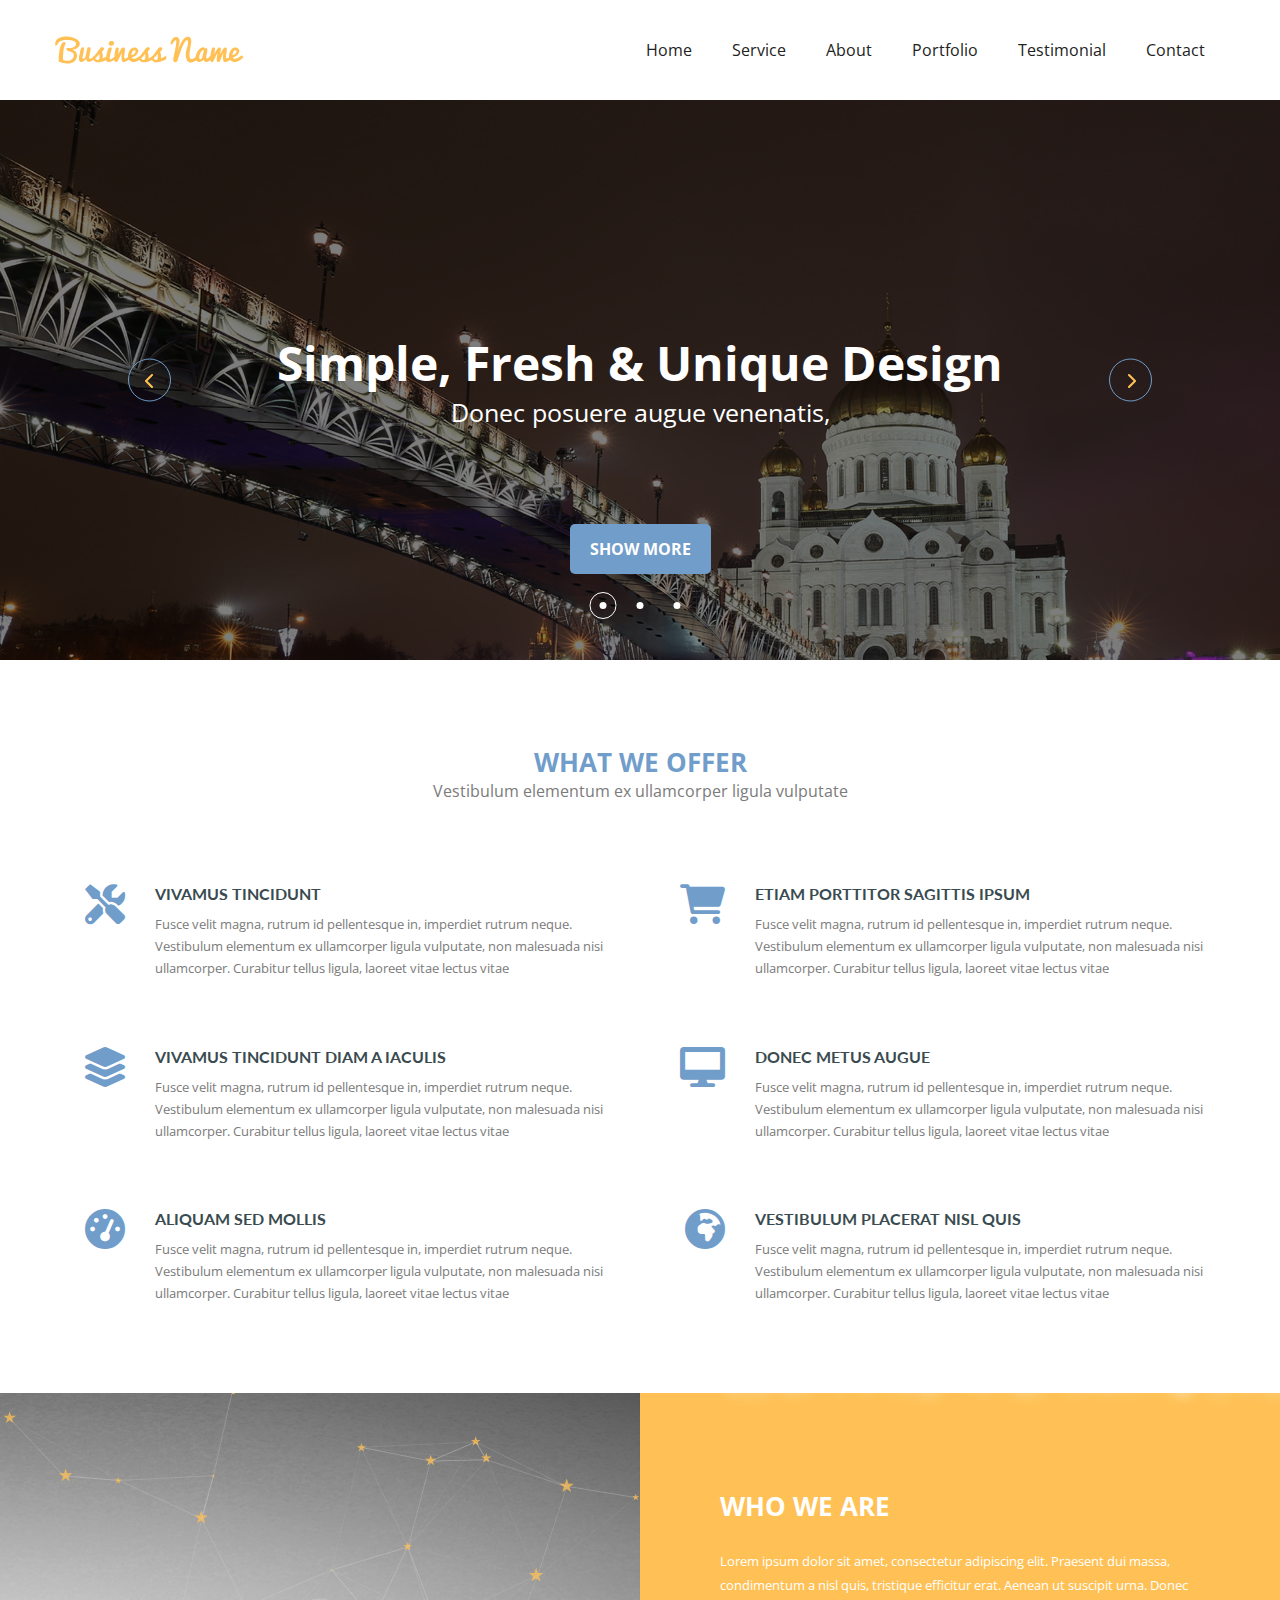
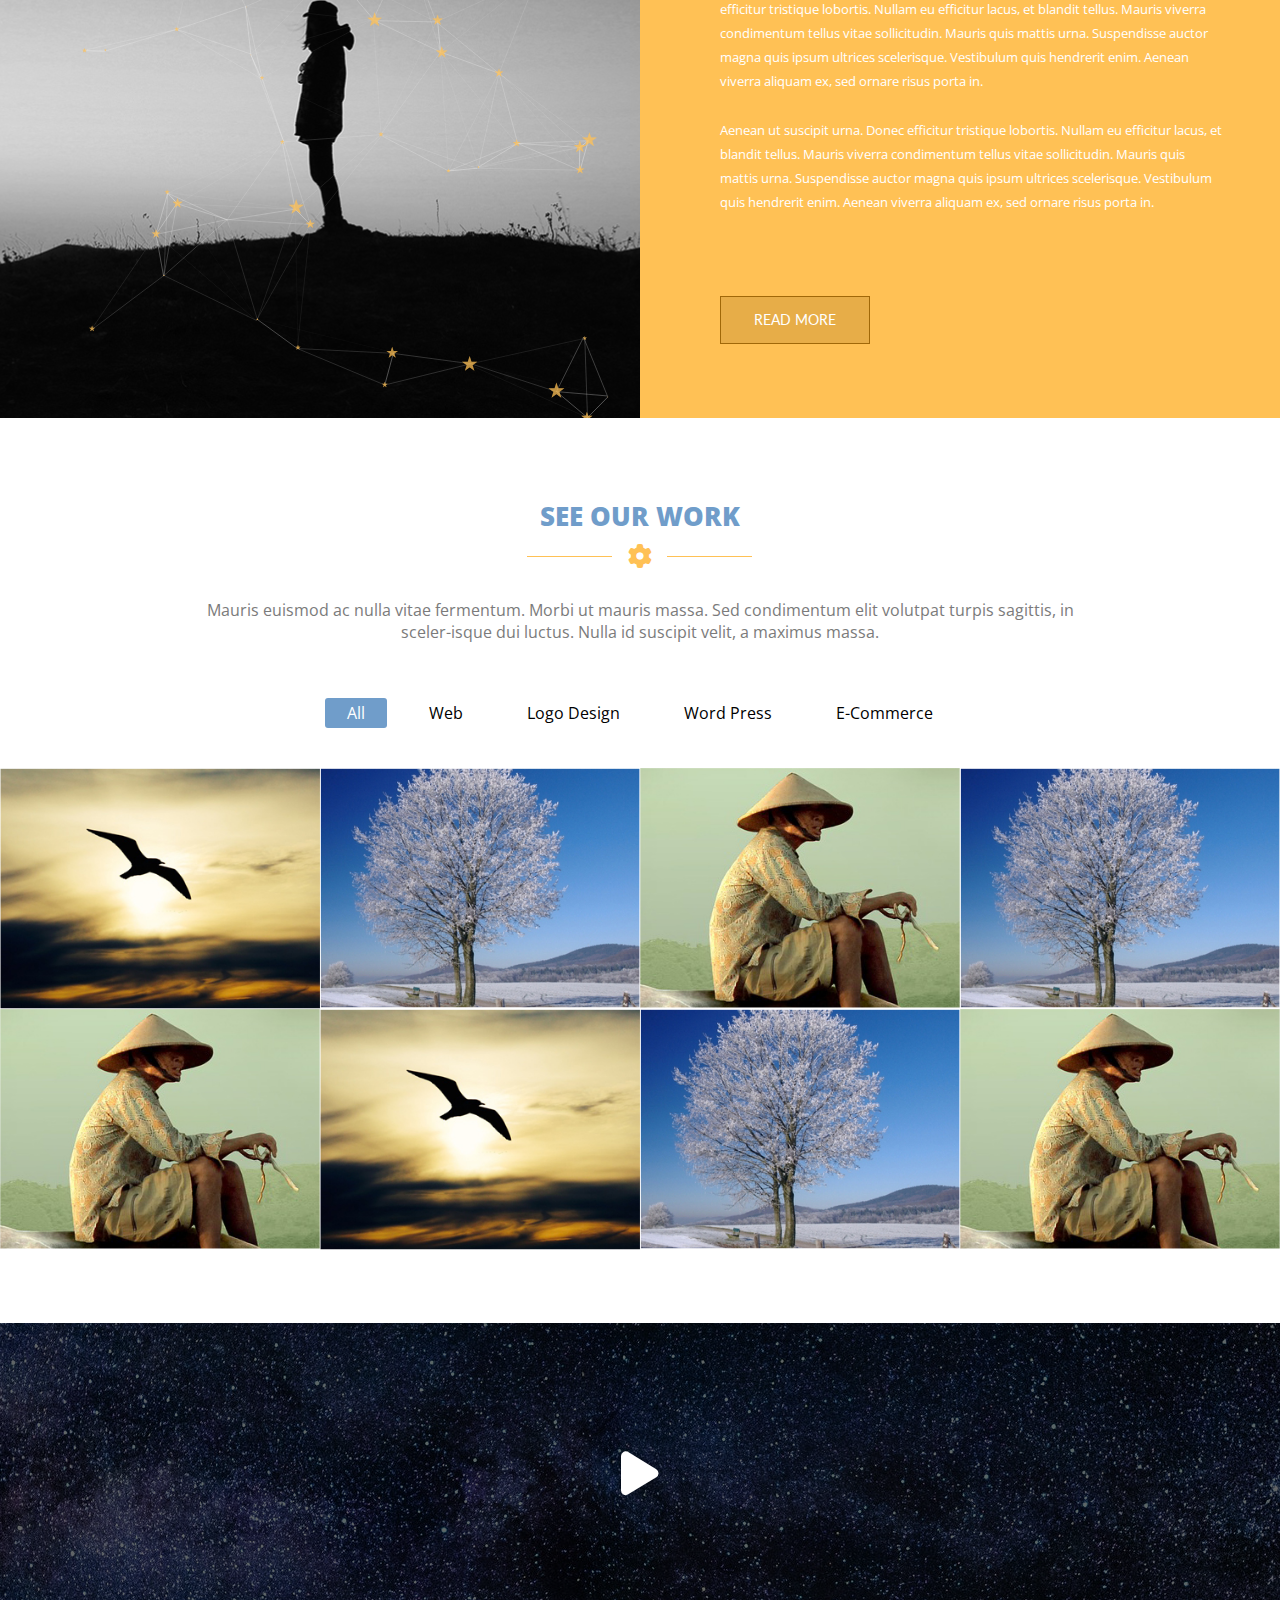
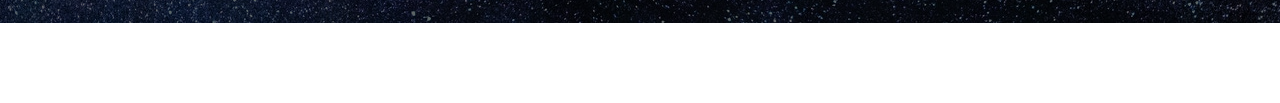
==== index.html @ d297fd38 "change" ====
<!DOCTYPE html>
<html lang="en">
  <head>
    <meta charset="UTF-8" />
    <meta http-equiv="X-UA-Compatible" content="IE=edge" />
    <meta name="viewport" content="width=device-width, initial-scale=1.0" />
    <title>Document</title>
    <link rel="stylesheet" href="https://cdnjs.cloudflare.com/ajax/libs/font-awesome/6.0.0-beta3/css/all.min.css" />
    <link
      href="https://fonts.googleapis.com/css2?family=Lato:wght@100;300;400;700;900&family=Open+Sans:wght@300;400;500;600;700;800&display=swap"
      rel="stylesheet"
    />
    <link rel="stylesheet" href="css/slick.css" />
    <link rel="stylesheet" href="css/venobox.min.css" />
    <link rel="stylesheet" href="css/style.css" />
  </head>
  <body>
    <!-- ============================== navbar start ============================== -->
    <nav>
      <div class="container navbar">
        <img src="images/logo.png" alt="" />
        <ul>
          <li>
            <a href="#" class="open-r fs-16 ttc">home</a>
          </li>
          <li>
            <a href="#" class="open-r fs-16 ttc">service</a>
          </li>
          <li>
            <a href="#" class="open-r fs-16 ttc">about</a>
          </li>
          <li>
            <a href="#" class="open-r fs-16 ttc">portfolio</a>
          </li>
          <li>
            <a href="#" class="open-r fs-16 ttc">testimonial</a>
          </li>
          <li>
            <a href="#" class="open-r fs-16 ttc">contact</a>
          </li>
        </ul>
      </div>
    </nav>
    <!-- ============================== navbar ends ============================== -->

    <!-- ============================== banner start ============================== -->
    <section id="banner">
      <div class="banner-slider">
        <div class="slider-item banner1">
          <div class="container">
            <div class="banner-text text-c">
              <h1 class="open-b fs-48 ttc text-w">simple, fresh &amp; unique design</h1>
              <p class="open-r fs-25 text-w">Donec posuere augue venenatis,</p>
              <a href="#" class="cta-btn open-b ttu fs-17">show more</a>
            </div>
          </div>
        </div>

        <div class="slider-item banner2">
          <div class="container">
            <div class="banner-text text-c">
              <h1 class="open-b fs-48 ttc text-w">simple, fresh &amp; unique design</h1>
              <p class="open-r fs-25 text-w">Donec posuere augue venenatis,</p>
              <a href="#" class="cta-btn open-b ttu fs-17">show more</a>
            </div>
          </div>
        </div>

        <div class="slider-item banner3">
          <div class="container">
            <div class="banner-text text-c">
              <h1 class="open-b fs-48 ttc text-w">simple, fresh &amp; unique design</h1>
              <p class="open-r fs-25 text-w">Donec posuere augue venenatis,</p>
              <a href="#" class="cta-btn open-b ttu fs-17">show more</a>
            </div>
          </div>
        </div>
      </div>
    </section>
    <!-- ============================== banner ends ============================== -->

    <!-- ============================== offer  start ============================== -->

    <section id="offer">
      <div class="container offer">
        <div class="offerHeading text-c">
          <h2 class="open-b fs-26 ttu">What we offer</h2>
          <p class="open-r fs-16">Vestibulum elementum ex ullamcorper ligula vulputate</p>
        </div>

        <div class="offerContent">
          <div class="offerItem">
            <div class="offerIcon text-r">
              <i class="fas fa-tools"></i>
            </div>
            <div class="offerText">
              <h5 class="lato-b fs-16 ttu">Vivamus tincidunt</h5>
              <p class="open-r fs-13">
                Fusce velit magna, rutrum id pellentesque in, imperdiet rutrum neque. Vestibulum elementum ex
                ullamcorper ligula vulputate, non malesuada nisi ullamcorper. Curabitur tellus ligula, laoreet vitae
                lectus vitae
              </p>
            </div>
          </div>

          <div class="offerItem">
            <div class="offerIcon text-r">
              <i class="fas fa-shopping-cart"></i>
            </div>
            <div class="offerText">
              <h5 class="lato-b fs-16 ttu">Etiam porttitor sagittis ipsum</h5>
              <p class="open-r fs-13">
                Fusce velit magna, rutrum id pellentesque in, imperdiet rutrum neque. Vestibulum elementum ex
                ullamcorper ligula vulputate, non malesuada nisi ullamcorper. Curabitur tellus ligula, laoreet vitae
                lectus vitae
              </p>
            </div>
          </div>

          <div class="offerItem">
            <div class="offerIcon text-r">
              <i class="fas fa-layer-group"></i>
            </div>
            <div class="offerText">
              <h5 class="lato-b fs-16 ttu">Vivamus tincidunt diam a iaculis</h5>
              <p class="open-r fs-13">
                Fusce velit magna, rutrum id pellentesque in, imperdiet rutrum neque. Vestibulum elementum ex
                ullamcorper ligula vulputate, non malesuada nisi ullamcorper. Curabitur tellus ligula, laoreet vitae
                lectus vitae
              </p>
            </div>
          </div>

          <div class="offerItem">
            <div class="offerIcon text-r">
              <i class="fas fa-desktop"></i>
            </div>
            <div class="offerText">
              <h5 class="lato-b fs-16 ttu">Donec metus augue</h5>
              <p class="open-r fs-13">
                Fusce velit magna, rutrum id pellentesque in, imperdiet rutrum neque. Vestibulum elementum ex
                ullamcorper ligula vulputate, non malesuada nisi ullamcorper. Curabitur tellus ligula, laoreet vitae
                lectus vitae
              </p>
            </div>
          </div>

          <div class="offerItem">
            <div class="offerIcon text-r">
              <i class="fas fa-tachometer-alt"></i>
            </div>
            <div class="offerText">
              <h5 class="lato-b fs-16 ttu">Aliquam sed mollis</h5>
              <p class="open-r fs-13">
                Fusce velit magna, rutrum id pellentesque in, imperdiet rutrum neque. Vestibulum elementum ex
                ullamcorper ligula vulputate, non malesuada nisi ullamcorper. Curabitur tellus ligula, laoreet vitae
                lectus vitae
              </p>
            </div>
          </div>

          <div class="offerItem">
            <div class="offerIcon text-r">
              <i class="fas fa-globe-africa"></i>
            </div>
            <div class="offerText">
              <h5 class="lato-b fs-16 ttu">Vestibulum placerat nisl quis</h5>
              <p class="open-r fs-13">
                Fusce velit magna, rutrum id pellentesque in, imperdiet rutrum neque. Vestibulum elementum ex
                ullamcorper ligula vulputate, non malesuada nisi ullamcorper. Curabitur tellus ligula, laoreet vitae
                lectus vitae
              </p>
            </div>
          </div>
        </div>
      </div>
    </section>

    <!-- ============================== offer  ends ============================== -->

    <!-- ============================== about us  start ============================== -->
    <section id="aboutBg">
      <div class="container">
        <div class="about">
          <div class="aboutText">
            <div id="snow"></div>
            <h3 class="open-b fs-26 text-w ttu">Who we are</h3>
            <p class="open-r fs-13 text-w">
              Lorem ipsum dolor sit amet, consectetur adipiscing elit. Praesent dui massa, condimentum a nisl quis,
              tristique efficitur erat. Aenean ut suscipit urna. Donec efficitur tristique lobortis. Nullam eu efficitur
              lacus, et blandit tellus. Mauris viverra condimentum tellus vitae sollicitudin. Mauris quis mattis urna.
              Suspendisse auctor magna quis ipsum ultrices scelerisque. Vestibulum quis hendrerit enim. Aenean viverra
              aliquam ex, sed ornare risus porta in.
            </p>
            <p class="open-r fs-13 text-w">
              Aenean ut suscipit urna. Donec efficitur tristique lobortis. Nullam eu efficitur lacus, et blandit tellus.
              Mauris viverra condimentum tellus vitae sollicitudin. Mauris quis mattis urna. Suspendisse auctor magna
              quis ipsum ultrices scelerisque. Vestibulum quis hendrerit enim. Aenean viverra aliquam ex, sed ornare
              risus porta in.
            </p>
            <a href="#" class="lato-r fs-14 text-w ttu">read more</a>
          </div>
        </div>
      </div>
      <div class="about-image">
        <div id="particles-js"></div>
      </div>
    </section>

    <!-- ============================== about us  ends ============================== -->

    <!-- ============================== gallery  start ============================== -->
    <section id="galleryBg">
      <div class="container">
        <div class="gallery">
          <div class="galleryHeading text-c">
            <div class="heading">
              <h4 class="open-eb fs-26 ttu">see our work</h4>
              <i class="fas fa-cog"></i>
              <span></span>
              <p class="open-r fs-16">
                Mauris euismod ac nulla vitae fermentum. Morbi ut mauris massa. Sed condimentum elit volutpat turpis
                sagittis, in sceler-isque dui luctus. Nulla id suscipit velit, a maximus massa.
              </p>
            </div>
          </div>
        </div>
      </div>
      <div class="galleryContent">
        <div class="container">
          <div class="galleryMenu">
            <ul>
              <li class="open-r ttc fa14 active" data-filter="all">all</li>
              <li class="open-r ttc fa14" data-filter=".web">web</li>
              <li class="open-r ttc fa14" data-filter=".logo">logo design</li>
              <li class="open-r ttc fa14" data-filter=".wp">word press</li>
              <li class="open-r ttc fa14" data-filter=".ecom">e-commerce</li>
            </ul>
          </div>
        </div>
        <div class="galleryImage">
          <div class="galleryItem mix ecom">
            <img src="images/gallery1.jpg" alt="gallery" />
            <div class="overlly text-c">
              <a class="popup" href="images/gallery1.jpg" data-gall="gallery01">
                <i class="far fa-eye"></i>
              </a>

              <h6 class="open-r fs-16 text-w">Labore et dolore magnam</h6>
              <p class="open-r fs-13 text-w">wordpress</p>
            </div>
          </div>
          <div class="galleryItem mix wp ecom">
            <img src="images/gallery2.jpg" alt="gallery" />
            <div class="overlly text-c">
              <a class="popup" href="images/gallery2.jpg" data-gall="gallery01">
                <i class="far fa-eye"></i>
              </a>

              <h6 class="open-r fs-16 text-w">Labore et dolore magnam</h6>
              <p class="open-r fs-13 text-w">wordpress</p>
            </div>
          </div>
          <div class="galleryItem mix wp web">
            <img src="images/gallery3.jpg" alt="gallery" />
            <div class="overlly text-c">
              <a class="popup" href="images/gallery3.jpg" data-gall="gallery01">
                <i class="far fa-eye"></i>
              </a>

              <h6 class="open-r fs-16 text-w">Labore et dolore magnam</h6>
              <p class="open-r fs-13 text-w">wordpress</p>
            </div>
          </div>
          <div class="galleryItem mix ecom">
            <img src="images/gallery2.jpg" alt="gallery" />
            <div class="overlly text-c">
              <a class="popup" href="images/gallery2.jpg" data-gall="gallery01">
                <i class="far fa-eye"></i>
              </a>

              <h6 class="open-r fs-16 text-w">Labore et dolore magnam</h6>
              <p class="open-r fs-13 text-w">wordpress</p>
            </div>
          </div>
          <div class="galleryItem mix logo">
            <img src="images/gallery3.jpg" alt="gallery" />
            <div class="overlly text-c">
              <a class="popup" href="images/gallery3.jpg" data-gall="gallery01">
                <i class="far fa-eye"></i>
              </a>

              <h6 class="open-r fs-16 text-w">Labore et dolore magnam</h6>
              <p class="open-r fs-13 text-w">wordpress</p>
            </div>
          </div>
          <div class="galleryItem mix web">
            <img src="images/gallery1.jpg" alt="gallery" />
            <div class="overlly text-c">
              <a class="popup" href="images/gallery1.jpg" data-gall="gallery01">
                <i class="far fa-eye"></i>
              </a>

              <h6 class="open-r fs-16 text-w">Labore et dolore magnam</h6>
              <p class="open-r fs-13 text-w">wordpress</p>
            </div>
          </div>
          <div class="galleryItem mix logo wp">
            <img src="images/gallery2.jpg" alt="gallery" />
            <div class="overlly text-c">
              <a class="popup" href="images/gallery2.jpg" data-gall="gallery01">
                <i class="far fa-eye"></i>
              </a>

              <h6 class="open-r fs-16 text-w">Labore et dolore magnam</h6>
              <p class="open-r fs-13 text-w">wordpress</p>
            </div>
          </div>
          <div class="galleryItem mix web">
            <img src="images/gallery3.jpg" alt="gallery" />
            <div class="overlly text-c">
              <a class="popup" href="images/gallery3.jpg" data-gall="gallery01">
                <i class="far fa-eye"></i>
              </a>

              <h6 class="open-r fs-16 text-w">Labore et dolore magnam</h6>
              <p class="open-r fs-13 text-w">wordpress</p>
            </div>
          </div>
        </div>
      </div>
    </section>
    <!-- ============================== gallery  ends ============================== -->

    <!-- ============================== video popup  start ============================== -->
    <section id="vdo">
      <div class="container vdo">
        <a
          class="popup"
          data-vbtype="video"
          data-autoplay="true"
          href="https://www.youtube.com/watch?v=668nUCeBHyY&ab_channel=AswanthMohan"
        >
          <i class="fa-solid fa-play"></i>
        </a>
      </div>
    </section>
    <!-- ============================== video popup  ends ============================== -->

    <!-- ============================== back to top button  start ============================== -->
    <div class="backToTop">
      <i class="fas fa-chevron-up"></i>
    </div>
    <!-- ============================== back to top button  ends ============================== -->

    <!-- ============================== js file add start ============================== -->

    <script src="js/jquery-2.2.4.min.js"></script>
    <script src="js/slick.min.js"></script>
    <script src="js/mixitup.min.js"></script>
    <script src="js/venobox.min.js"></script>
    <script src="js/particles.js"></script>
    <script src="js/app.js"></script>
    <script src="js/PureSnow.js"></script>
    <script src="js/jquery.ripples-min.js"></script>
    <script src="js/custom.js"></script>
    <!-- ============================== js file add ends ============================== -->
  </body>
</html>
---- css/style.css ----
:root {
  --ff1: "Open Sans", sans-serif;
  --ff2: "Lato", sans-serif;
  --brandcol: #709dca;
  --brandcol2: #ffc155;
  --bannerover: rgba(0, 0, 0, 0.51);
  --galleryover: rgba(255, 193, 85, 0.9);
  --pcol: #7b7b7b;
  --hcol: #394b50;
}

* {
  padding: 0;
  margin: 0;
  box-sizing: border-box;
}

a {
  text-decoration: none;
}

ul {
  list-style-type: none;
}

img {
  vertical-align: middle;
}

.container {
  width: 1170px;
  margin: 0 auto;
}

/* ======================================= common css ends ======================================= */

.open-r {
  font-family: var(--ff1);
  font-weight: 400;
}

.open-m {
  font-family: var(--ff1);
  font-weight: 500;
}

.open-b {
  font-family: var(--ff1);
  font-weight: 700;
}

.open-eb {
  font-family: var(--ff1);
  font-weight: 800;
}

.lato-r {
  font-family: var(--ff2);
  font-weight: 400;
}

.lato-m {
  font-family: var(--ff2);
  font-weight: 500;
}

.lato-b {
  font-family: var(--ff2);
  font-weight: 700;
}

.ttu {
  text-transform: uppercase;
}

.ttc {
  text-transform: capitalize;
}

.text-w {
  color: #fff;
}

.text-c {
  text-align: center;
}

.text-r {
  text-align: right;
}

.fs-13 {
  font-size: 13px;
}

.fs-14 {
  font-size: 14px;
}

.fs-16 {
  font-size: 16px;
}

.fs-22 {
  font-size: 22px;
}

.fs-25 {
  font-size: 25px;
}

.fs-26 {
  font-size: 26px;
}

.fs-48 {
  font-size: 48px;
}

/* ======================================= typography css ends ======================================= */
nav {
  height: 100px;
  width: 100%;
}

.navBarScroll {
  position: fixed;
  height: 100px;
  width: 100%;
  background: #ddd;
  animation: nav linear 0.5s;
  z-index: 9999;
}

@keyframes nav {
  0% {
    top: -100px;
  }

  100% {
    top: 0;
  }
}

nav .navbar {
  height: 100px;
  display: flex;
  justify-content: space-between;
  align-items: center;
}

nav .navbar ul {
  display: flex;
}

nav .navbar ul li a {
  display: inline-block;
  line-height: 42px;
  padding: 0 20px;
  transition: all linear 0.4s;
  -webkit-transition: all linear 0.4s;
  -moz-transition: all linear 0.4s;
  -ms-transition: all linear 0.4s;
  -o-transition: all linear 0.4s;
  color: #222222;
}

nav .navbar ul li a:hover {
  background: var(--brandcol2);
}

/* ======================================= navbar css ends ======================================= */

#banner .slider-item {
  height: 560px;
  position: relative;
  z-index: 1;
}

#banner .banner1 {
  background: url(../images/banner1.jpg) no-repeat center / cover;
}

#banner .banner2 {
  background: url(../images/banner2.jpg) no-repeat center / cover;
}

#banner .banner3 {
  background: url(../images/banner3.jpg) no-repeat center / cover;
}

#banner .slider-item::after {
  content: "";
  width: 100%;
  height: 100%;
  background: var(--bannerover);
  position: absolute;
  top: 0;
  left: 0;
  z-index: -1;
}

#banner .banner-text h1 {
  padding-top: 230px;
}

#banner .banner-text .cta-btn {
  display: inline-block;
  color: #fff;
  line-height: 50px;
  background: var(--brandcol);
  padding: 0 20px;
  border-radius: 5px;
  margin-top: 95px;
}

#banner .slick-dots {
  display: flex;
  position: absolute;
  bottom: 51px;
  left: 50%;
  transform: translateX(-50%);
}

#banner .slick-dots li {
  width: 7px;
  height: 7px;
  border-radius: 50%;
  background: #fff;
  margin-right: 30px;
  position: relative;
}

#banner .slick-dots li.slick-active::after {
  opacity: 1;
}

#banner .slick-dots li::after {
  content: "";
  width: 25px;
  height: 25px;
  border: 1px solid #fff;
  border-radius: 50%;
  position: absolute;
  top: -10px;
  left: -10px;
  opacity: 0;
}

#banner .slick-dots li:last-child {
  margin-right: 0;
}

#banner .slick-dots li button {
  font-size: 0;
  outline: none;
  border: none;
}

#banner .left-arrow {
  height: 43px;
  width: 43px;
  border-radius: 50%;
  line-height: 43px;
  border: 1px solid var(--brandcol);
  color: var(--brandcol2);
  text-align: center;
  position: absolute;
  top: 50%;
  left: 10%;
  transform: translateY(-50%);
  z-index: 444;
}

#banner .right-arrow {
  height: 43px;
  width: 43px;
  border-radius: 50%;
  line-height: 43px;
  border: 1px solid var(--brandcol);
  color: var(--brandcol2);
  text-align: center;
  position: absolute;
  top: 50%;
  right: 10%;
  transform: translateY(-50%);
  z-index: 444;
}

/* ======================================= banner css ends ======================================= */

#offer {
  height: 565px;
  margin: 84px 0;
}

#offer .offer {
  height: 565px;
}

#offer .offer .offerHeading {
  height: 140px;
}

#offer .offer .offerHeading h2 {
  color: var(--brandcol);
}

#offer .offer .offerHeading p {
  color: var(--pcol);
}

#offer .offer .offerContent {
  height: 425px;
  display: flex;
  flex-wrap: wrap;
  justify-content: space-between;
  align-content: space-between;
}

#offer .offer .offerContent .offerItem {
  width: 570px;
  height: 100px;
  display: flex;
  justify-content: space-between;
}

#offer .offer .offerContent .offerItem .offerIcon {
  width: 70px;
  height: 100%;
}

#offer .offer .offerContent .offerItem .offerIcon i {
  color: var(--brandcol);
  font-size: 40px;
  transition: all linear 0.4s;
}

#offer .offer .offerContent .offerItem:hover .offerIcon i {
  color: var(--brandcol2);
}

#offer .offer .offerContent .offerItem .offerText {
  width: 470px;
  height: 100%;
}

#offer .offer .offerContent .offerItem .offerText h5 {
  color: var(--hcol);
}

#offer .offer .offerContent .offerItem .offerText p {
  line-height: 22px;
  color: var(--pcol);
  margin-top: 10px;
}

/* ======================================= offer css ends ======================================= */

#aboutBg {
  height: 625px;
  background: var(--brandcol2);
  margin-bottom: 80px;
  position: relative;
  width: 100%;
  overflow: hidden;
}

/* #aboutBg::after {
  content: "";
  width: 50%;
  height: 100%;
  position: absolute;
  top: 0;
  left: 0;
  background: url(../images/aboutimage.jpg) no-repeat center / cover;
  z-index: 222;
} */

#aboutBg .about-image {
  width: 50%;
  height: 100%;
  background: url(../images/aboutimage.jpg) no-repeat center / cover;
  position: absolute;
  inset: 0;
  z-index: 222;
}

#aboutBg .about-image #particles-js {
  width: 100%;
  height: 100%;
  background-image: url("");
  background-size: cover;
  background-position: 50% 50%;
  background-repeat: no-repeat;
}

#aboutBg .about {
  height: 625px;
  display: flex;
  justify-content: flex-end;
}

#aboutBg .about .aboutText {
  width: 505px;
  height: 100%;
}

#aboutBg .about .aboutText .snowflake {
  position: absolute;
  width: 10px;
  height: 10px;
  background: linear-gradient(white, white); /* Workaround for Chromium's selective color inversion */
  border-radius: 50%;
  filter: drop-shadow(0 0 10px white);
}

#aboutBg .about .aboutText h3 {
  padding-top: 95px;
}

#aboutBg .about .aboutText p {
  line-height: 24px;
  padding-top: 25px;
}

#aboutBg .about .aboutText a {
  background: #e7ad48;
  display: inline-block;
  line-height: 46px;
  padding: 0 33px;
  border: 1px solid #a06808;
  margin-top: 82px;
}

/* ======================================= about us css ends ======================================= */

#galleryBg {
  height: 825px;
  /* margin-bottom: 80px; */
  position: relative;
}

#galleryBg .gallery .galleryHeading {
  height: 155px;
}

#galleryBg .gallery .galleryHeading h4 {
  color: var(--brandcol);
}

#galleryBg .gallery .galleryHeading i {
  color: var(--brandcol2);
  font-size: 24px;
  padding-top: 10px;
}

#galleryBg .gallery .galleryHeading p {
  padding: 0 130px;
  margin-top: 30px;
  color: var(--pcol);
}

#galleryBg .gallery .galleryHeading span {
  position: relative;
}

#galleryBg .gallery .galleryHeading span::before {
  content: "";
  width: 85px;
  height: 1px;
  background: var(--brandcol2);
  position: absolute;
  top: 5px;
  left: -125px;
}

#galleryBg .gallery .galleryHeading span::after {
  content: "";
  width: 85px;
  height: 1px;
  background: var(--brandcol2);
  position: absolute;
  top: 5px;
  right: -100px;
}

#galleryBg .galleryContent {
  height: 650px;
}

#galleryBg .galleryContent .galleryMenu {
  display: flex;
  justify-content: center;
  padding-top: 45px;
}

#galleryBg .galleryContent .galleryMenu ul {
  display: flex;
}

#galleryBg .galleryContent .galleryMenu ul li {
  line-height: 30px;
  padding: 0 22px;
  border-radius: 3px;
  -webkit-border-radius: 3px;
  -moz-border-radius: 3px;
  -ms-border-radius: 3px;
  -o-border-radius: 3px;
  margin-right: 20px;
  cursor: pointer;
}

#galleryBg .galleryContent .galleryMenu ul li.active {
  background: var(--brandcol);
  color: #fff;
}

#galleryBg .galleryContent .galleryMenu ul li:last-child {
  margin-right: 0;
}

#galleryBg .galleryContent .galleryImage {
  display: flex;
  flex-wrap: wrap;
  margin-top: 40px;
}

#galleryBg .galleryContent .galleryImage .galleryItem {
  position: relative;
  width: 25%;
  overflow: hidden;
}

#galleryBg .galleryContent .galleryImage .galleryItem img {
  width: 100%;
}

#galleryBg .galleryContent .galleryImage .galleryItem .overlly {
  width: 100%;
  height: 100%;
  background: var(--galleryover);
  position: absolute;
  top: 0;
  left: -100%;
  display: flex;
  flex-direction: column;
  justify-content: center;
  transition: all linear 0.4s;
  /* transform: scale(0);
  -webkit-transform: scale(0);
  -moz-transform: scale(0);
  -ms-transform: scale(0);
  -o-transform: scale(0); */
}

#galleryBg .galleryContent .galleryImage .galleryItem:hover .overlly {
  /* transform: scale(1);
  -webkit-transform: scale(1);
  -moz-transform: scale(1);
  -ms-transform: scale(1);
  -o-transform: scale(1); */
  left: 0;
}

#galleryBg .galleryContent .galleryImage .galleryItem .overlly i {
  width: 40px;
  height: 40px;
  line-height: 40px;
  color: #fff;
  border-radius: 50%;
  border: 1px solid #fff;
  -webkit-border-radius: 50%;
  -moz-border-radius: 50%;
  -ms-border-radius: 50%;
  -o-border-radius: 50%;
  margin-bottom: 25px;
}

/* ======================================= gallery css ends ======================================= */

#vdo {
  height: 300px;
  background: url(../images/vdo.jpg) no-repeat center / cover;
  margin-bottom: 80px;
  position: relative;
  z-index: 1;
}

#vdo::after {
  content: "";
  width: 100%;
  height: 100%;
  background: rgba(0, 0, 0, 0.6);
  position: absolute;
  inset: 0;
  z-index: -1;
}

#vdo .vdo {
  display: flex;
  justify-content: center;
  align-items: center;
  height: 100%;
}

#vdo .vdo i {
  color: #fff;
  font-size: 50px;
}

/* ======================================= video popup css ends ======================================= */

.backToTop {
  display: none;
  width: 40px;
  height: 40px;
  border-radius: 50%;
  position: fixed;
  background: #fc2222;
  right: 30px;
  bottom: 30px;
  cursor: pointer;
  /*border: 2px solid var(--brandcol);
  */
  line-height: 50px;
  text-align: center;
  -webkit-border-radius: 50%;
  -moz-border-radius: 50%;
  -ms-border-radius: 50%;
  -o-border-radius: 50%;
  animation: btn linear 0.5s;
  -webkit-animation: btn linear 2s;
  z-index: 9999;
}

@keyframes btn {
  0% {
    bottom: 1000px;
  }
  100% {
    bottom: 30px;
  }
}

.backToTop i {
  color: var(--brandcol2);
  font-size: 25px;
}

/* ======================================= backToTop css ends ======================================= */
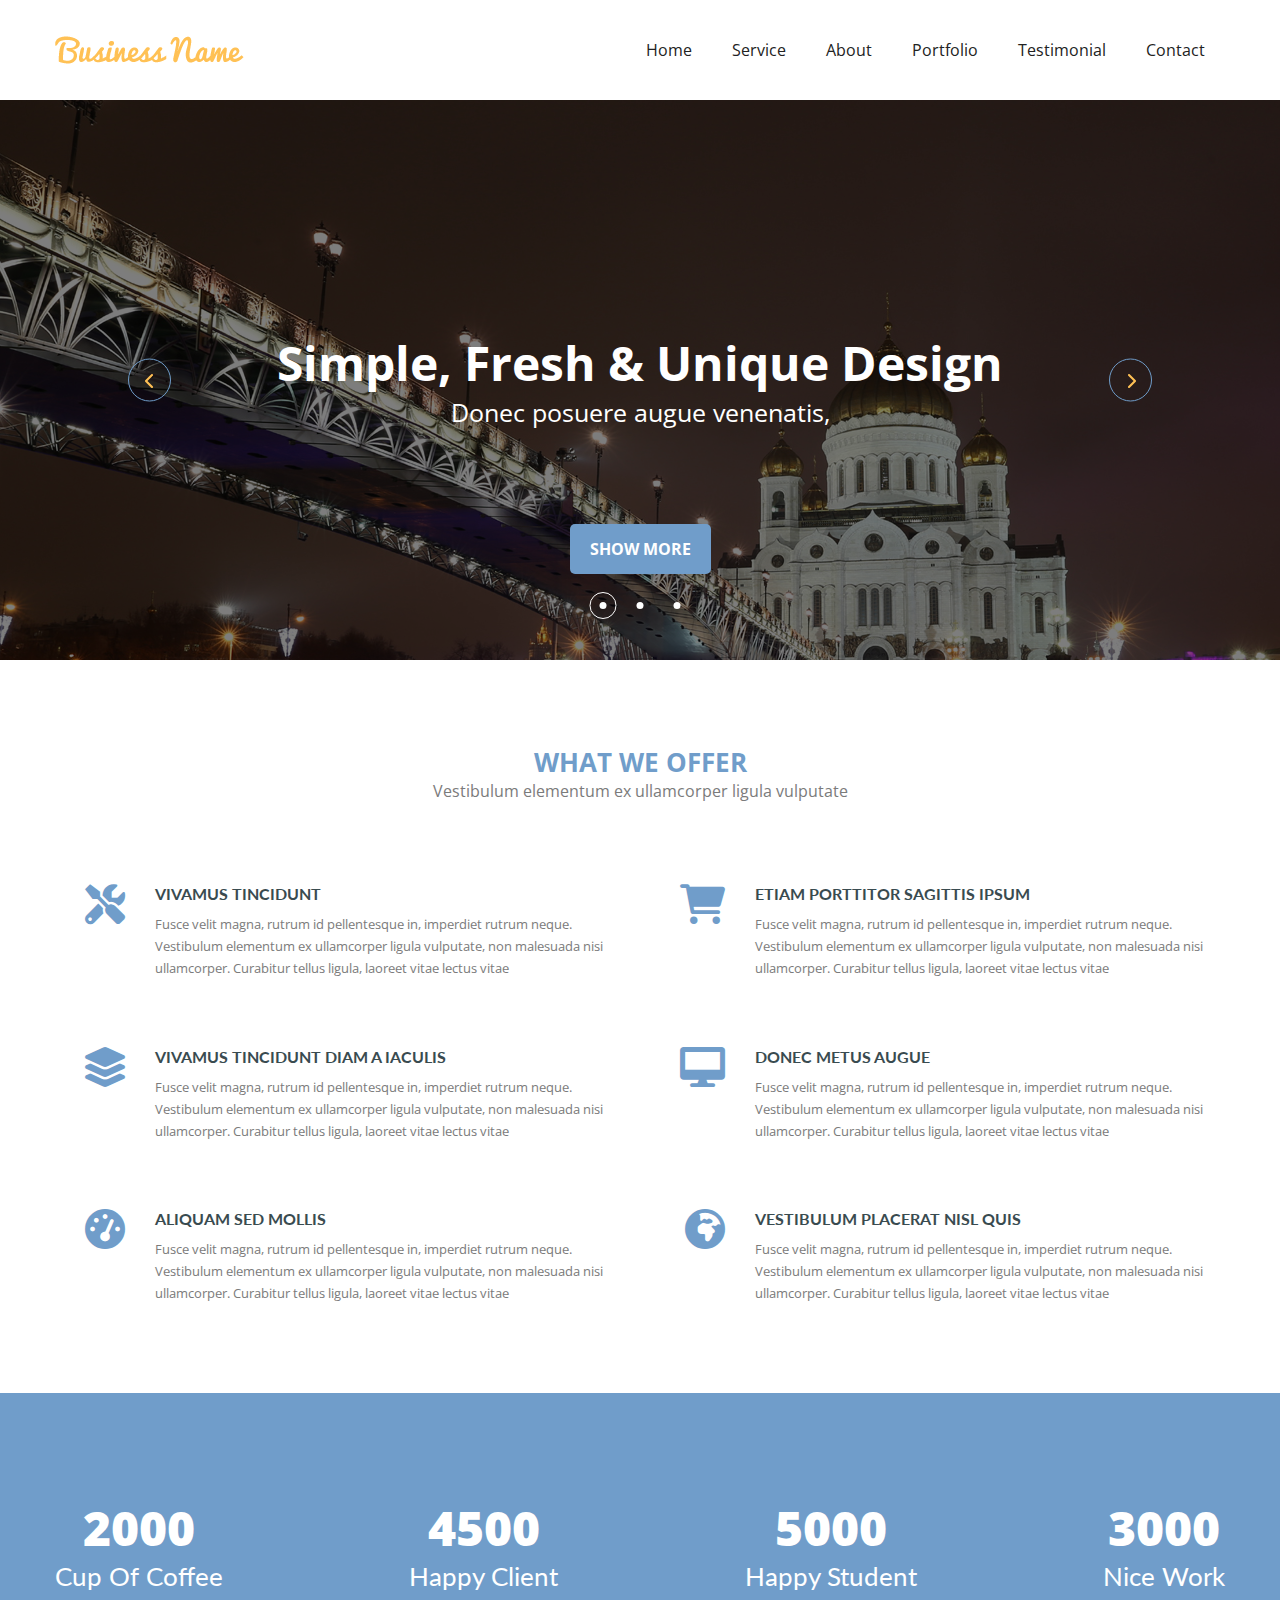
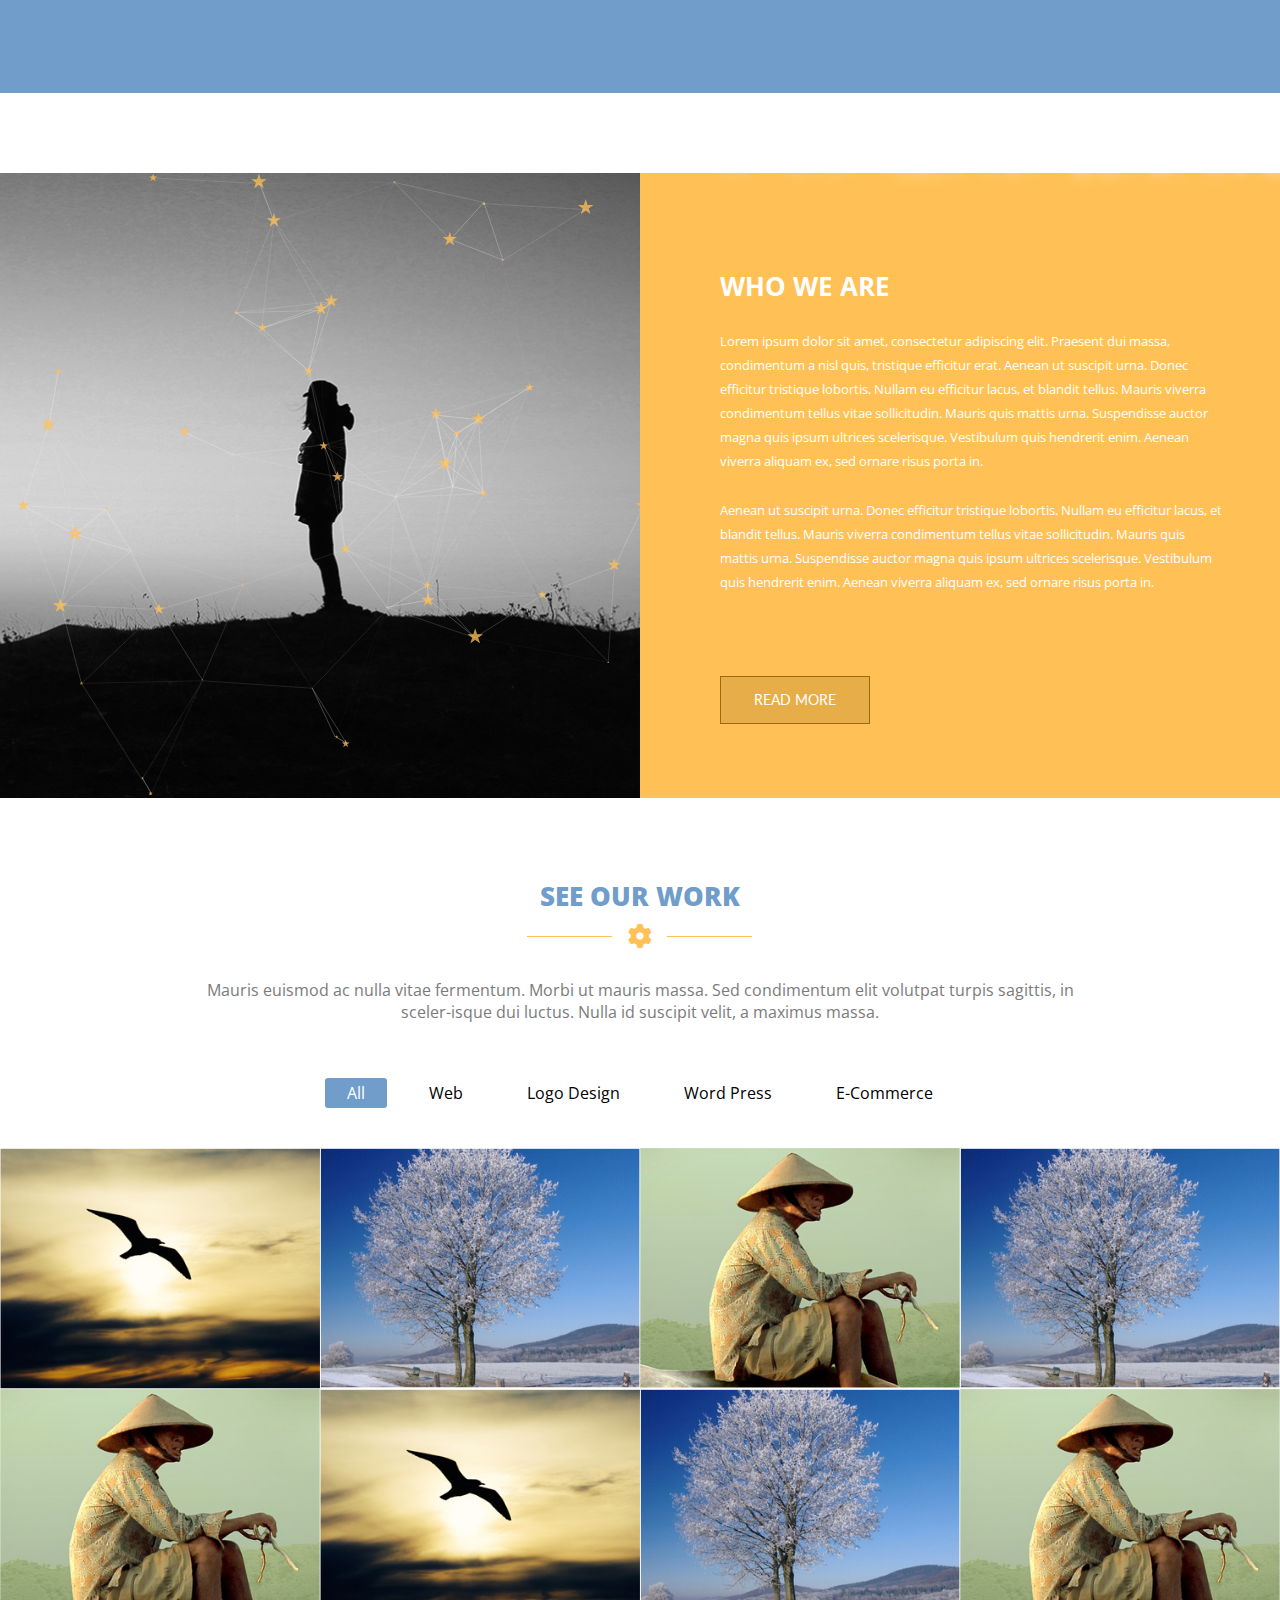
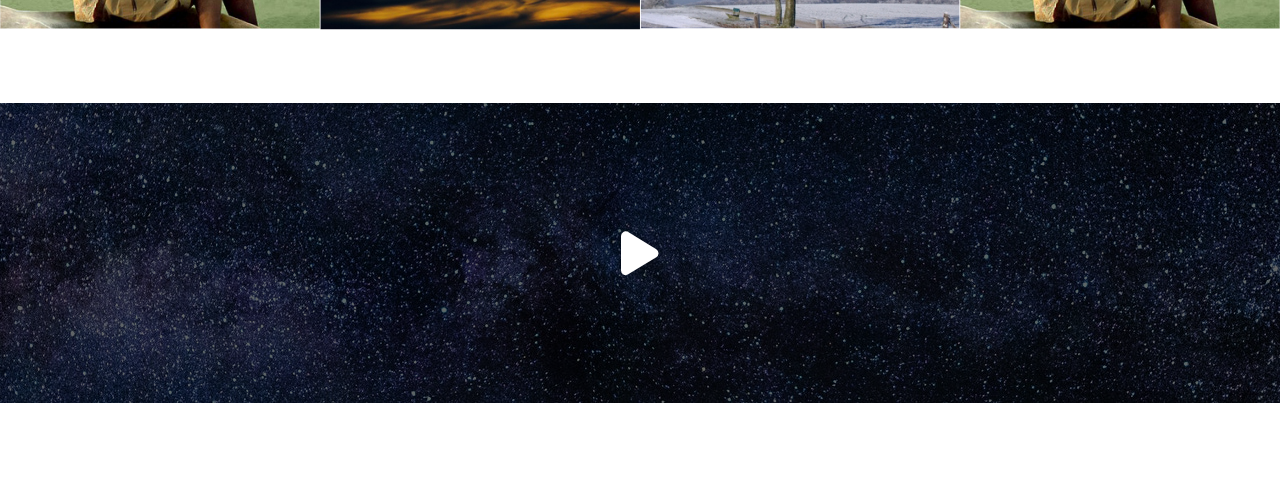
==== commit 70dfe44c: "or change" ====
--- a/index.html
+++ b/index.html
@@ -178,6 +178,29 @@
 
     <!-- ============================== offer  ends ============================== -->
 
+    <!-- ============================== cup of coffee  start ============================== -->
+    <section id="counterup">
+      <div class="container counterup">
+        <div class="counter-item text-c">
+          <h2 class="fs-48 open-eb text-w counter">2000</h2>
+          <p class="lato-r fs-26 ttc text-w">cup of coffee</p>
+        </div>
+        <div class="counter-item text-c">
+          <h2 class="fs-48 open-eb text-w counter">4500</h2>
+          <p class="lato-r fs-26 ttc text-w">happy client</p>
+        </div>
+        <div class="counter-item text-c">
+          <h2 class="fs-48 open-eb text-w counter">5000</h2>
+          <p class="lato-r fs-26 ttc text-w">happy student</p>
+        </div>
+        <div class="counter-item text-c">
+          <h2 class="fs-48 open-eb text-w counter">3000</h2>
+          <p class="lato-r fs-26 ttc text-w">nice work</p>
+        </div>
+      </div>
+    </section>
+    <!-- ============================== cup of coffee  ends ============================== -->
+
     <!-- ============================== about us  start ============================== -->
     <section id="aboutBg">
       <div class="container">
@@ -357,6 +380,8 @@
 
     <script src="js/jquery-2.2.4.min.js"></script>
     <script src="js/slick.min.js"></script>
+    <script src="js/waypoints.min.js"></script>
+    <script src="js/jquery.counterup.min.js"></script>
     <script src="js/mixitup.min.js"></script>
     <script src="js/venobox.min.js"></script>
     <script src="js/particles.js"></script>
--- a/css/style.css
+++ b/css/style.css
@@ -356,6 +356,21 @@
 }
 
 /* ======================================= offer css ends ======================================= */
+
+#counterup {
+  height: 300px;
+  background: var(--brandcol);
+  margin-bottom: 80px;
+}
+
+#counterup .counterup {
+  display: flex;
+  justify-content: space-between;
+  align-items: center;
+  height: 100%;
+}
+
+/* ======================================= cup of coffee css ends ======================================= */
 
 #aboutBg {
   height: 625px;
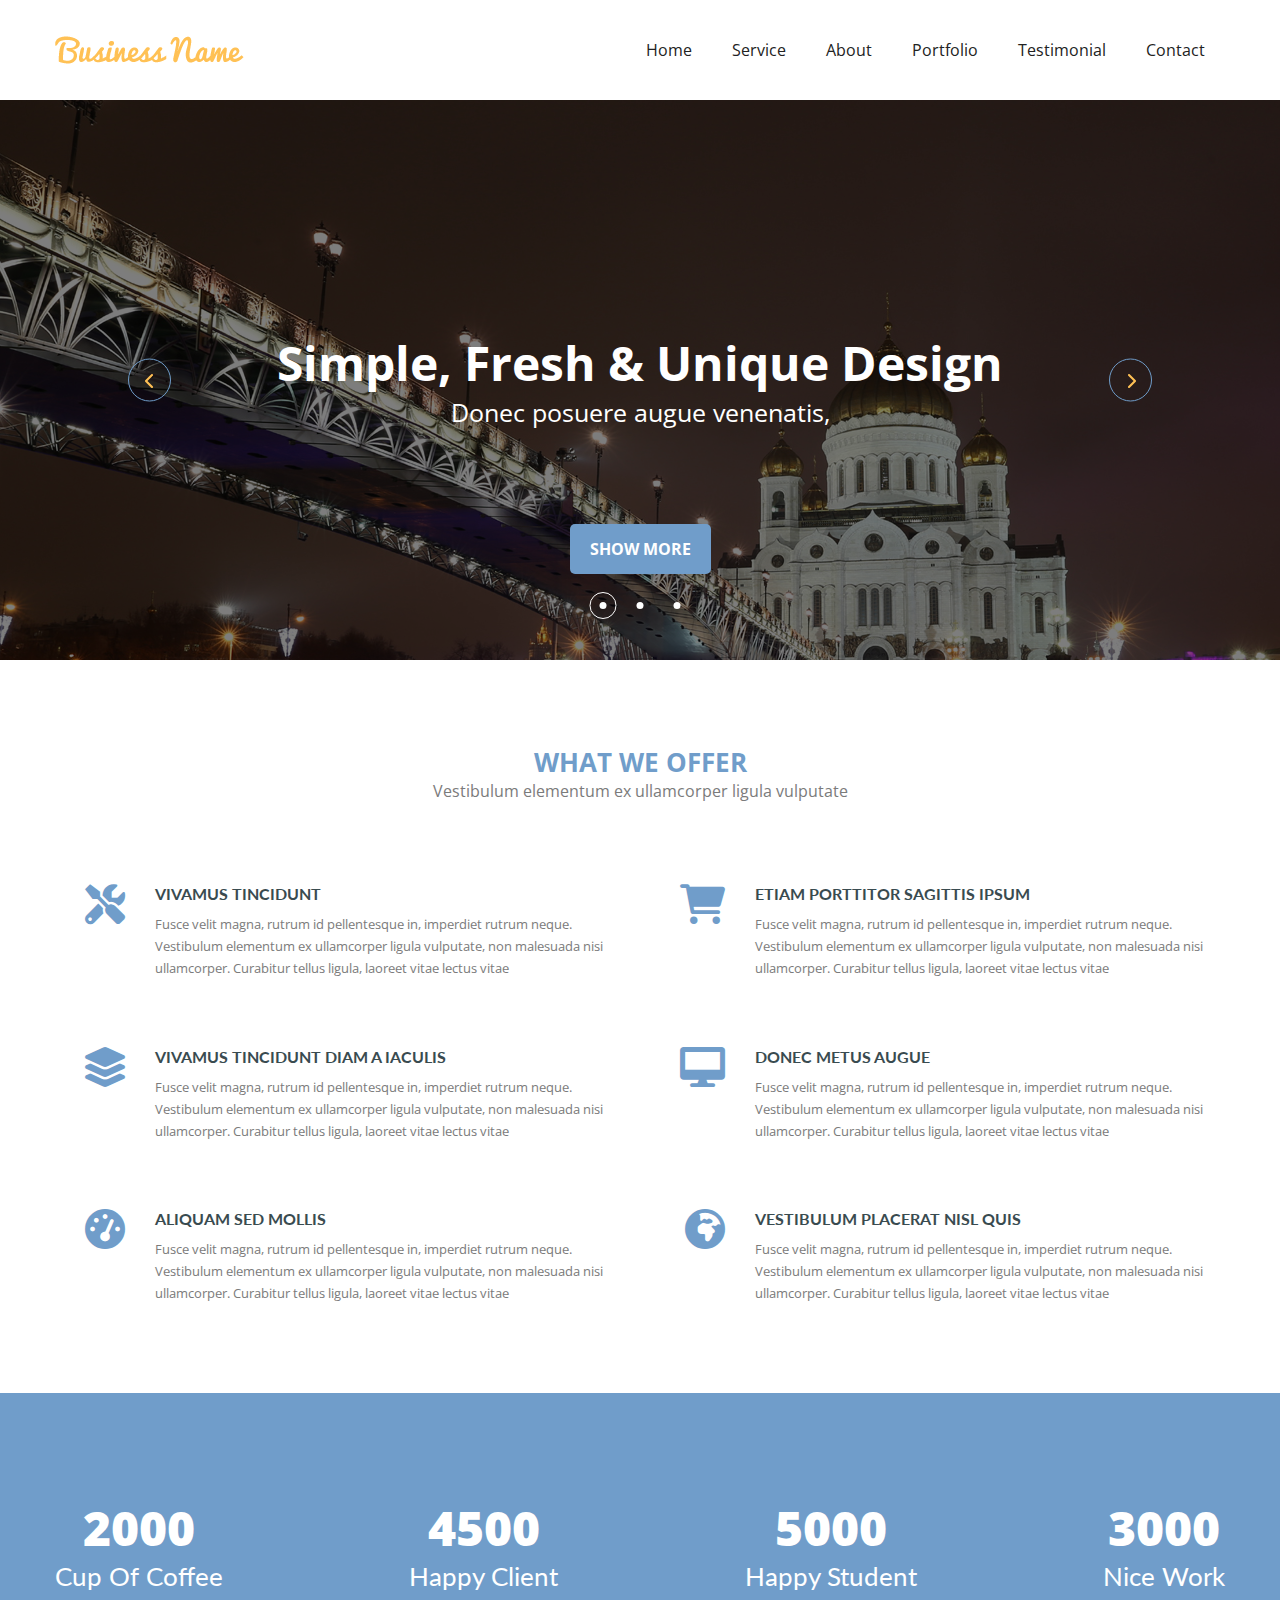
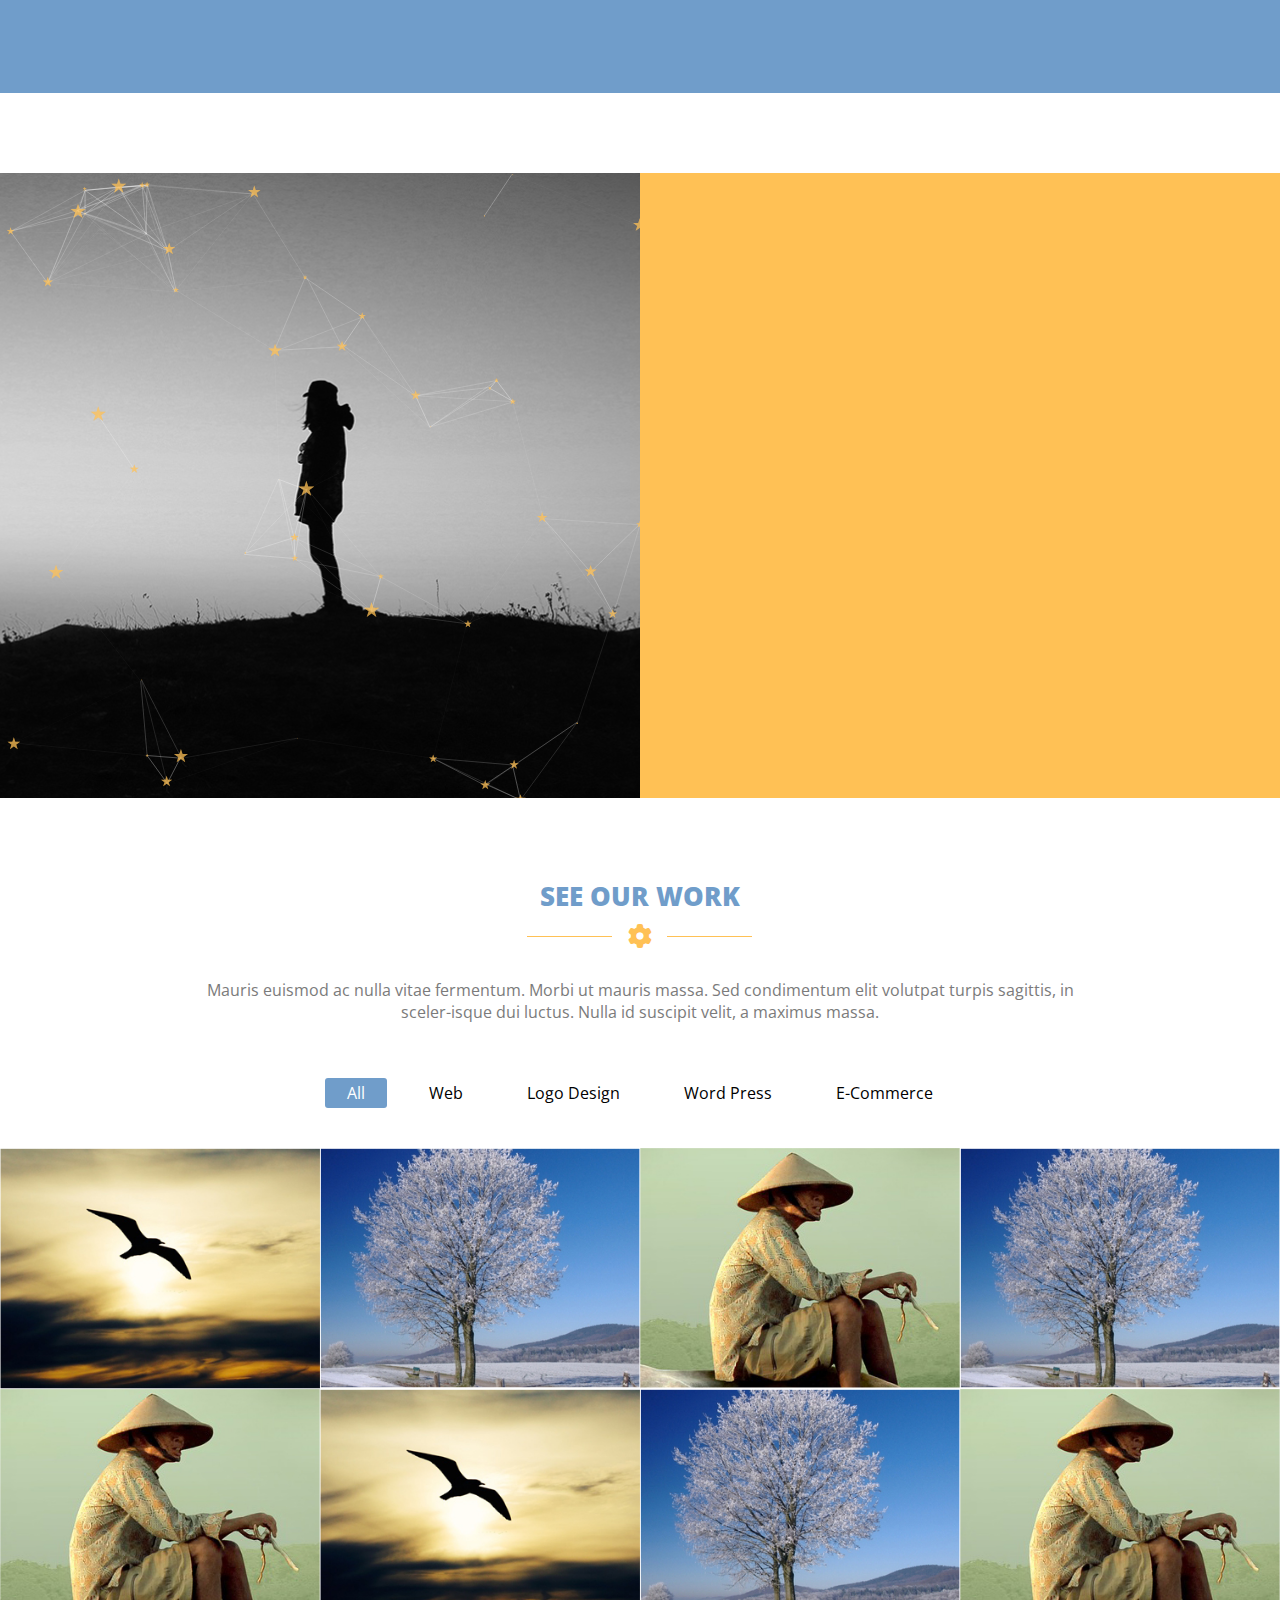
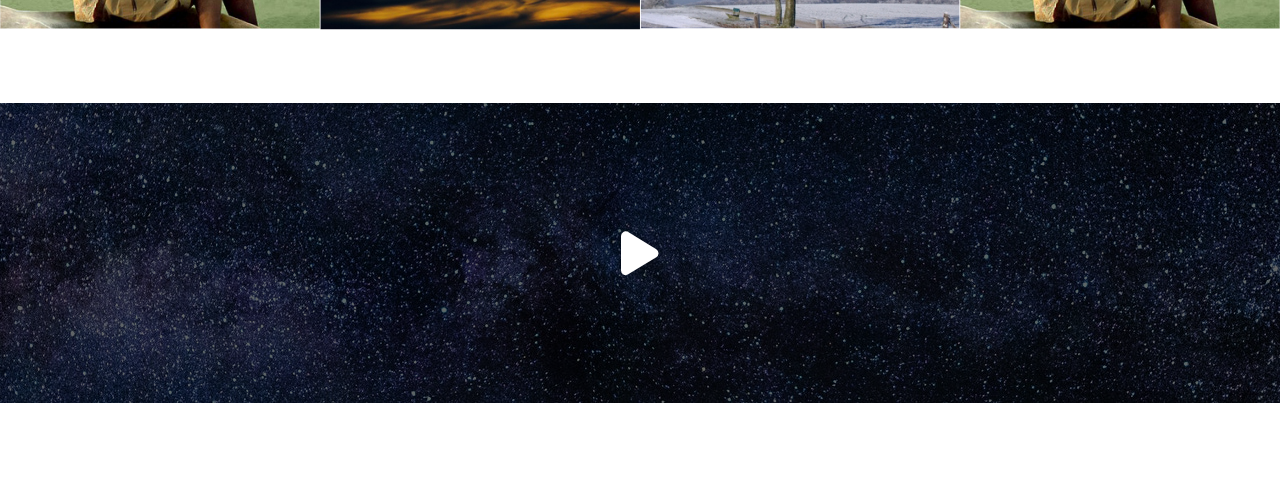
==== commit c83139a0: "or change" ====
--- a/index.html
+++ b/index.html
@@ -12,6 +12,8 @@
     />
     <link rel="stylesheet" href="css/slick.css" />
     <link rel="stylesheet" href="css/venobox.min.css" />
+    <link rel="stylesheet" href="css/animate.min.css" />
+    <link rel="stylesheet" href="css/aos.css" />
     <link rel="stylesheet" href="css/style.css" />
   </head>
   <body>
@@ -204,10 +206,12 @@
     <!-- ============================== about us  start ============================== -->
     <section id="aboutBg">
       <div class="container">
-        <div class="about">
+        <div class="about" data-aos="fade-up-left" data-aos-duration="1500">
           <div class="aboutText">
             <div id="snow"></div>
-            <h3 class="open-b fs-26 text-w ttu">Who we are</h3>
+            <h3 class="open-b fs-26 text-w ttu wow animate__animated animate__backInRight" data-wow-duration="2s">
+              Who we are
+            </h3>
             <p class="open-r fs-13 text-w">
               Lorem ipsum dolor sit amet, consectetur adipiscing elit. Praesent dui massa, condimentum a nisl quis,
               tristique efficitur erat. Aenean ut suscipit urna. Donec efficitur tristique lobortis. Nullam eu efficitur
@@ -388,6 +392,8 @@
     <script src="js/app.js"></script>
     <script src="js/PureSnow.js"></script>
     <script src="js/jquery.ripples-min.js"></script>
+    <script src="js/wow.min.js"></script>
+    <script src="js/aos.js"></script>
     <script src="js/custom.js"></script>
     <!-- ============================== js file add ends ============================== -->
   </body>
--- a/css/style.css
+++ b/css/style.css
@@ -414,6 +414,7 @@
   height: 625px;
   display: flex;
   justify-content: flex-end;
+  /* z-index: 333; */
 }
 
 #aboutBg .about .aboutText {
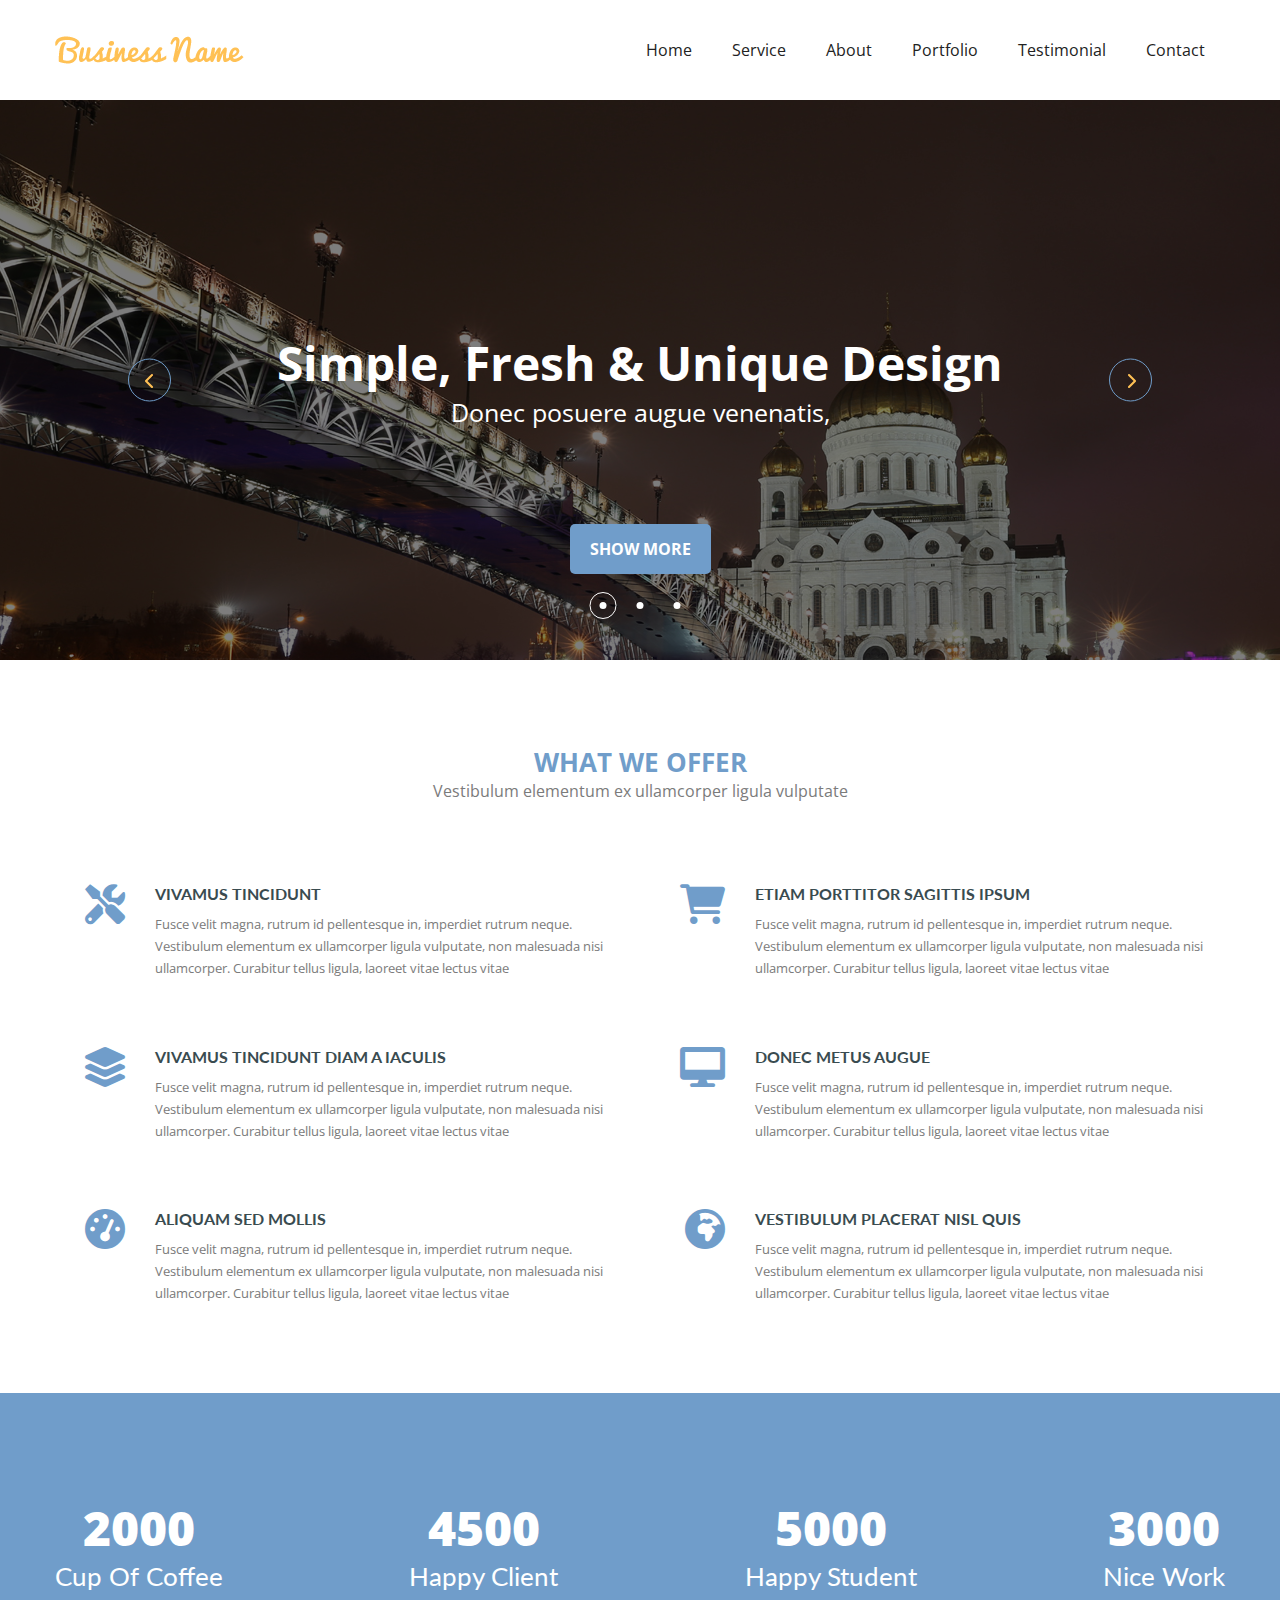
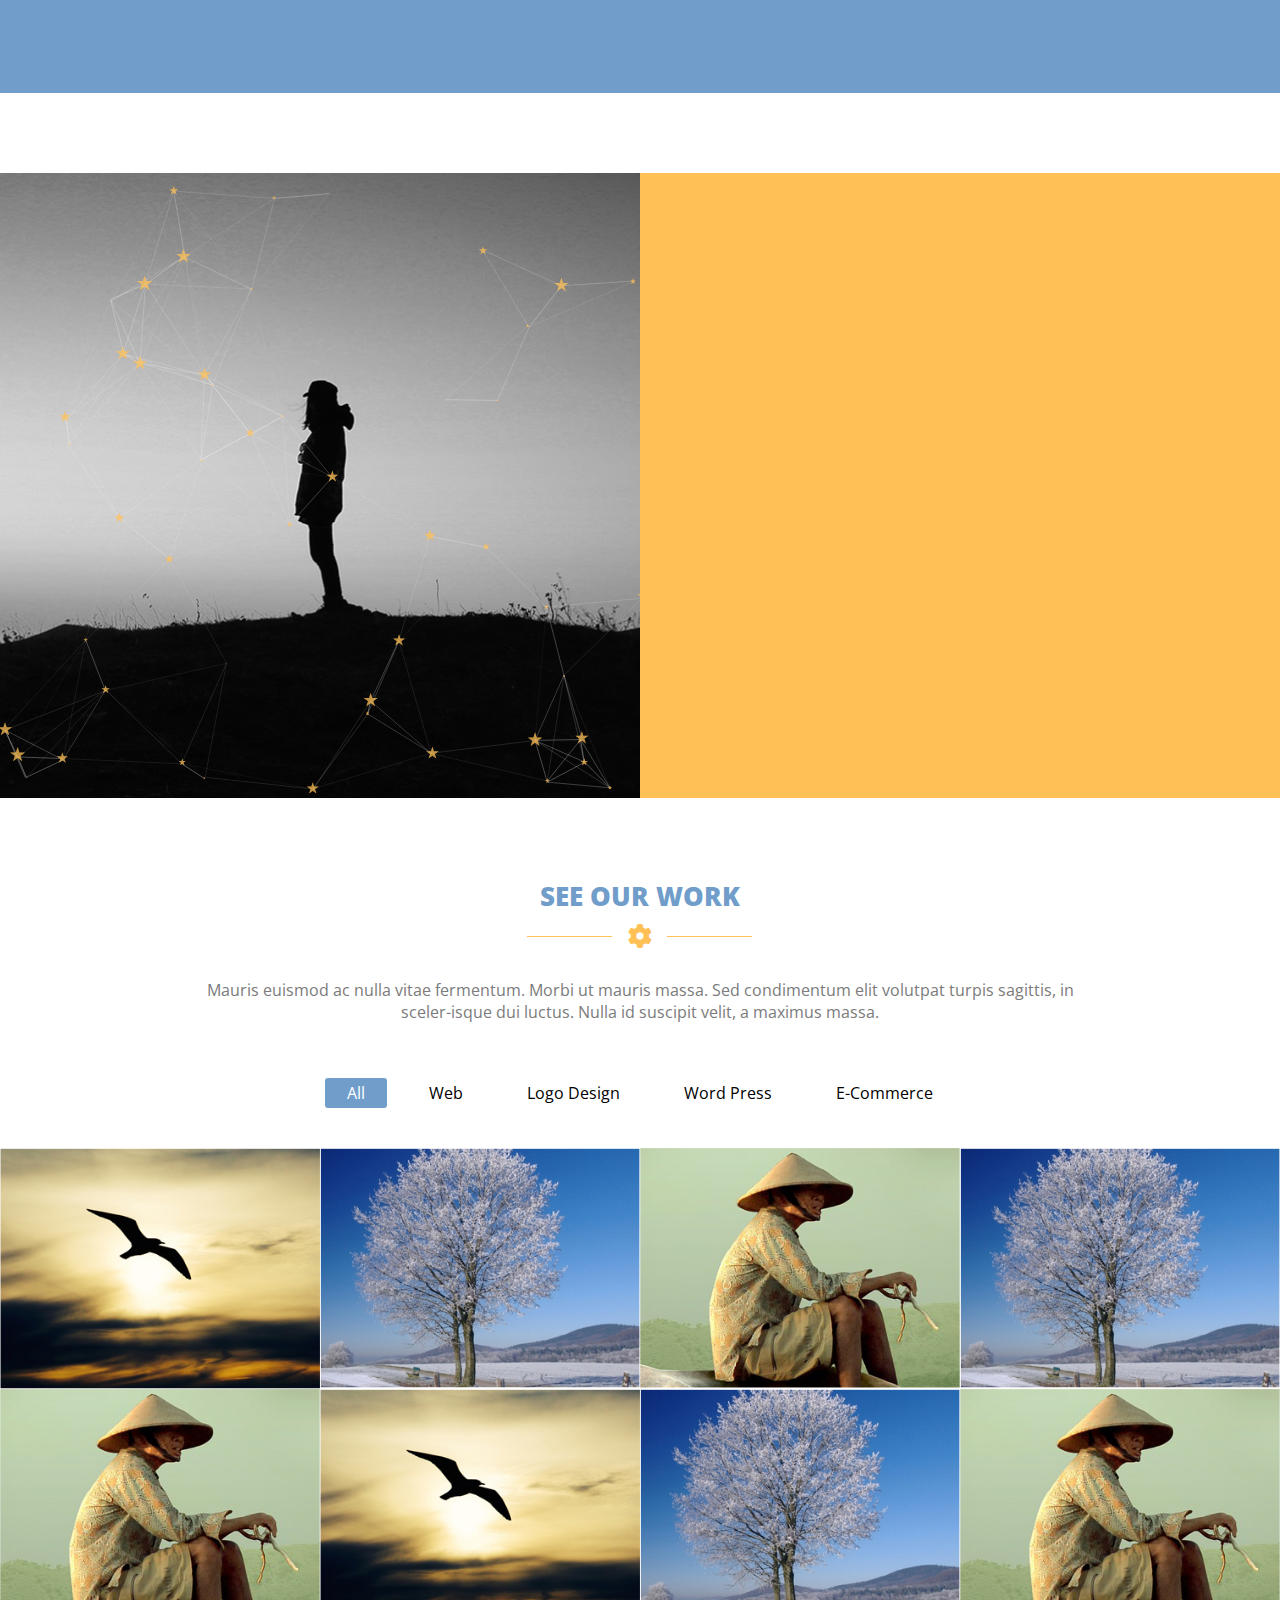
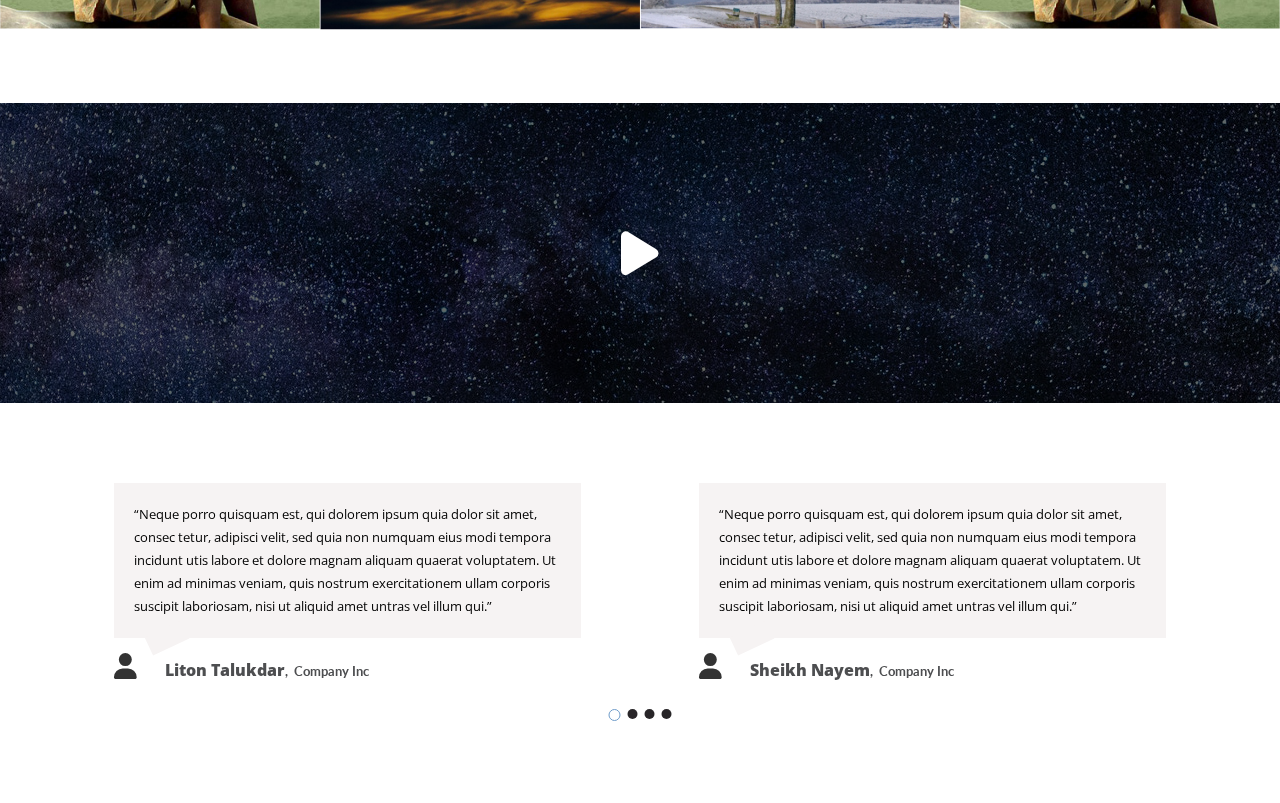
==== commit 4d3c6395: "or change" ====
--- a/index.html
+++ b/index.html
@@ -374,6 +374,90 @@
     </section>
     <!-- ============================== video popup  ends ============================== -->
 
+    <!-- ============================== feedback  start ============================== -->
+    <section id="feedback">
+      <div class="container">
+        <div class="feedbackSlider">
+          <div class="feedbackItem">
+            <div class="itemContent">
+              <div class="feedbackText">
+                <p class="open-r fs-13">
+                  “Neque porro quisquam est, qui dolorem ipsum quia dolor sit amet, consec tetur, adipisci velit, sed
+                  quia non numquam eius modi tempora incidunt utis labore et dolore magnam aliquam quaerat voluptatem.
+                  Ut enim ad minimas veniam, quis nostrum exercitationem ullam corporis suscipit laboriosam, nisi ut
+                  aliquid amet untras vel illum qui.”
+                </p>
+              </div>
+              <div class="icon">
+                <h2 class="lato-b fs-13 ttc">
+                  <i class="fs-26 fa-solid fa-user"></i><span class="open-eb fs-16 ttc">liton talukdar</span>,&nbsp;
+                  company inc
+                </h2>
+              </div>
+            </div>
+          </div>
+
+          <div class="feedbackItem">
+            <div class="itemContent">
+              <div class="feedbackText">
+                <p class="open-r fs-13">
+                  “Neque porro quisquam est, qui dolorem ipsum quia dolor sit amet, consec tetur, adipisci velit, sed
+                  quia non numquam eius modi tempora incidunt utis labore et dolore magnam aliquam quaerat voluptatem.
+                  Ut enim ad minimas veniam, quis nostrum exercitationem ullam corporis suscipit laboriosam, nisi ut
+                  aliquid amet untras vel illum qui.”
+                </p>
+              </div>
+              <div class="icon">
+                <h2 class="lato-b fs-13 ttc">
+                  <i class="fs-26 fa-solid fa-user"></i><span class="open-eb fs-16 ttc">sheikh nayem</span>,&nbsp;
+                  company inc
+                </h2>
+              </div>
+            </div>
+          </div>
+
+          <div class="feedbackItem">
+            <div class="itemContent">
+              <div class="feedbackText">
+                <p class="open-r fs-13">
+                  “Neque porro quisquam est, qui dolorem ipsum quia dolor sit amet, consec tetur, adipisci velit, sed
+                  quia non numquam eius modi tempora incidunt utis labore et dolore magnam aliquam quaerat voluptatem.
+                  Ut enim ad minimas veniam, quis nostrum exercitationem ullam corporis suscipit laboriosam, nisi ut
+                  aliquid amet untras vel illum qui.”
+                </p>
+              </div>
+              <div class="icon">
+                <h2 class="lato-b fs-13 ttc">
+                  <i class="fs-26 fa-solid fa-user"></i><span class="open-eb fs-16 ttc">ami nijei</span>,&nbsp; company
+                  inc
+                </h2>
+              </div>
+            </div>
+          </div>
+
+          <div class="feedbackItem">
+            <div class="itemContent">
+              <div class="feedbackText">
+                <p class="open-r fs-13">
+                  “Neque porro quisquam est, qui dolorem ipsum quia dolor sit amet, consec tetur, adipisci velit, sed
+                  quia non numquam eius modi tempora incidunt utis labore et dolore magnam aliquam quaerat voluptatem.
+                  Ut enim ad minimas veniam, quis nostrum exercitationem ullam corporis suscipit laboriosam, nisi ut
+                  aliquid amet untras vel illum qui.”
+                </p>
+              </div>
+              <div class="icon">
+                <h2 class="lato-b fs-13 ttc">
+                  <i class="fs-26 fa-solid fa-user"></i><span class="open-eb fs-16 ttc">jon doe</span>,&nbsp; company
+                  inc
+                </h2>
+              </div>
+            </div>
+          </div>
+        </div>
+      </div>
+    </section>
+    <!-- ============================== feedback  ends ============================== -->
+
     <!-- ============================== back to top button  start ============================== -->
     <div class="backToTop">
       <i class="fas fa-chevron-up"></i>
--- a/css/style.css
+++ b/css/style.css
@@ -623,6 +623,89 @@
 #vdo .vdo i {
   color: #fff;
   font-size: 50px;
+}
+
+/* ======================================= video popup css ends ======================================= */
+
+#feedback {
+  margin-bottom: 80px;
+  height: 240px;
+}
+
+#feedback .feedbackItem .feedbackText {
+  background: #f6f3f3;
+  position: relative;
+  z-index: 1;
+}
+
+#feedback .feedbackItem {
+  margin: 0 59px;
+}
+
+#feedback .feedbackItem .itemContent .icon {
+  margin-top: 15px;
+}
+
+#feedback .feedbackItem .itemContent .icon h2 {
+  color: #4d4e50;
+}
+
+#feedback .feedbackItem .itemContent .icon i {
+  margin-right: 28px;
+  color: #333333;
+}
+
+#feedback .feedbackItem .feedbackText::after {
+  content: "";
+  width: 40px;
+  height: 20px;
+  position: absolute;
+  bottom: -10px;
+  left: 7%;
+  background: #f6f3f3;
+  z-index: -1;
+  transform: rotate(-25deg);
+}
+
+#feedback .feedbackItem .feedbackText p {
+  line-height: 23px;
+  padding: 20px;
+}
+
+#feedback .feedbackSlider {
+  position: relative;
+}
+
+#feedback .feedbackSlider .slick-dots {
+  display: flex;
+  position: absolute;
+  bottom: -40px;
+  left: 50%;
+  transform: translateX(-50%);
+}
+
+#feedback .feedbackSlider .slick-dots li {
+  width: 10px;
+  height: 10px;
+  background: #282528;
+  border-radius: 50%;
+  margin-right: 7px;
+}
+
+#feedback .feedbackSlider .slick-dots li.slick-active {
+  border: 1px solid var(--brandcol);
+  background: #fff;
+  box-sizing: content-box;
+}
+
+#feedback .feedbackSlider .slick-dots li:last-child {
+  margin-right: 0;
+}
+
+#feedback .feedbackSlider .slick-dots li button {
+  font-size: 0;
+  outline: none;
+  border: none;
 }
 
 /* ======================================= video popup css ends ======================================= */
